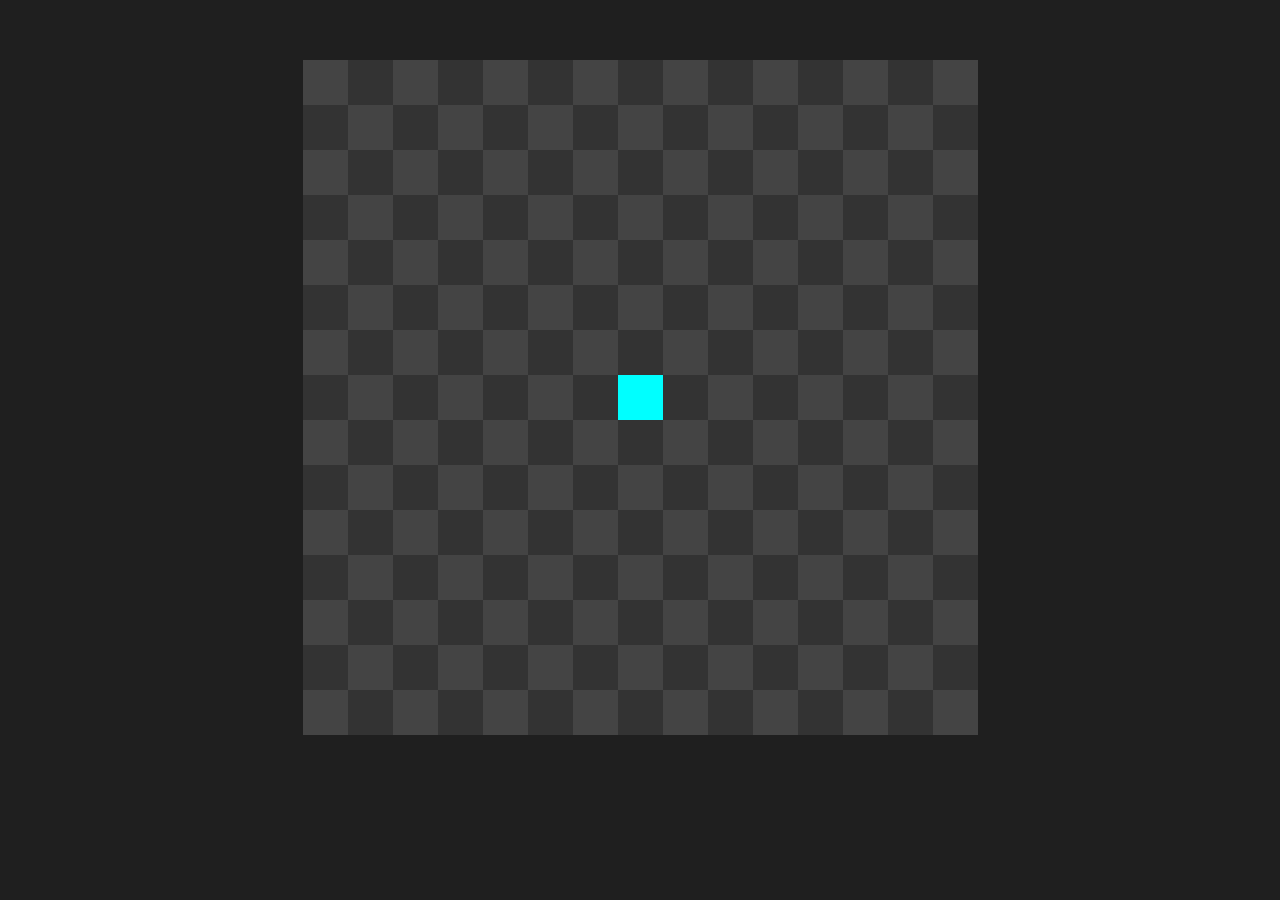
==== index.html @ 3d47ae98 "made better" ====
<!DOCTYPE html>
<html lang="en">
<head>
    <meta charset="UTF-8">
    <meta name="viewport" content="width=device-width, initial-scale=1.0">
    <title>snake</title>
    <link rel="stylesheet" href="styles/style.css">
    <link rel="stylesheet" href="styles/mediaqueries.css">
    <script src="snake_game.js" type="module"></script>
</head>
<body>
    <div class="world">
        <div class="grid"></div>
        <div id="game-board"></div>
    </div>
    <div class="controls">
        <div class="movement">
            <button class="button button-up"><img src="assets/up-arrow.png"></button>
            <button class="button button-left"><img src="assets/left-arrow.png"></button>
            <button class="button button-down"><img src="assets/down-arrow.png"></button>
            <button class="button button-right"><img src="assets/right-arrow.png"></button>
        </div>
    </div>
</body>
</html>
---- styles/style.css ----
:root {
    /* grid variables */
    --rows: 11;
    --columns: 11;
    --minimum-tile-size: 5px;
    --tile-size: min(5vw, 5vh);
    --maximum-tile-size: 20px;
    --odd-color: #333333;
    --even-color: #444444;

    /* d pad variables */
    --button-size: 10vw;
    --button-color: #888888;
    --button-pressed-color: #a7a7a7;

    /* calculated variables */
    --min-height: calc(var(--tile-size) * var(--rows));
    --min-width: calc(var(--tile-size) * var(--columns));
}

* {
    margin: 0;
    background-color: #1F1F1F;
    user-select: none;
}

.world {

    /* responsive world size */
    min-height: var(--min-height);
    min-width: var(--min-width);

    justify-content: center;
    display: flex;
    margin-top: 50px;
    padding: 10px;
}


.grid {
    position: absolute;
    width: fit-content;
    display: grid;
    grid-template-columns: repeat(var(--columns), 1fr);
    grid-template-rows: repeat(var(--rows), 1fr);
}

.grid div {
    height: var(--tile-size);
    width: var(--tile-size);
}

/* controls */

.controls {

    /* responsive world size */
    min-width: var(--min-width);

    /* center */
    display: flex;
    justify-content: center;

    margin-top: 10vh;
}

.movement {
    max-width: 400px;
    padding: 10px;
    gap: 5px;
    display: grid;
    grid-template-columns: 1fr 1fr 1fr;
    grid-template-rows: 1fr 1fr;
}

.button {
    min-height: var(--button-size);
    min-width: var(--button-size);

    border: none;

    border-radius: 0.5rem;

    background-color: var(--button-pressed-color);
}

.button img {
    background-color: transparent;
    height: 4rem;
}

button:not(:active) {
    background-color: var(--button-color);
    transition: background-color 0.15s ease;
}

.button-up {
    grid-column: 2;
}

.button-left {
    grid-column: 1;
}

.button-down {
    grid-column: 2;
}

.button-right {
    grid-column: 3;
}

.hide {
    display: none;
}


#game-board {
    position: absolute;
    display: grid;
    width: calc(var(--tile-size) * var(--columns));
    background-color: transparent;
    grid-template-columns: repeat(var(--columns), 1fr);
    grid-template-rows: repeat(var(--rows), 1fr);
}


#game-board  div {
    height: var(--tile-size);
    width: var(--tile-size);
}

.snake {
    background-color: aqua;
}

.food {
    background-color: red;
}
---- styles/mediaqueries.css ----
@media (hover: hover) {
    
    .movement {
        display: none;
    }
}
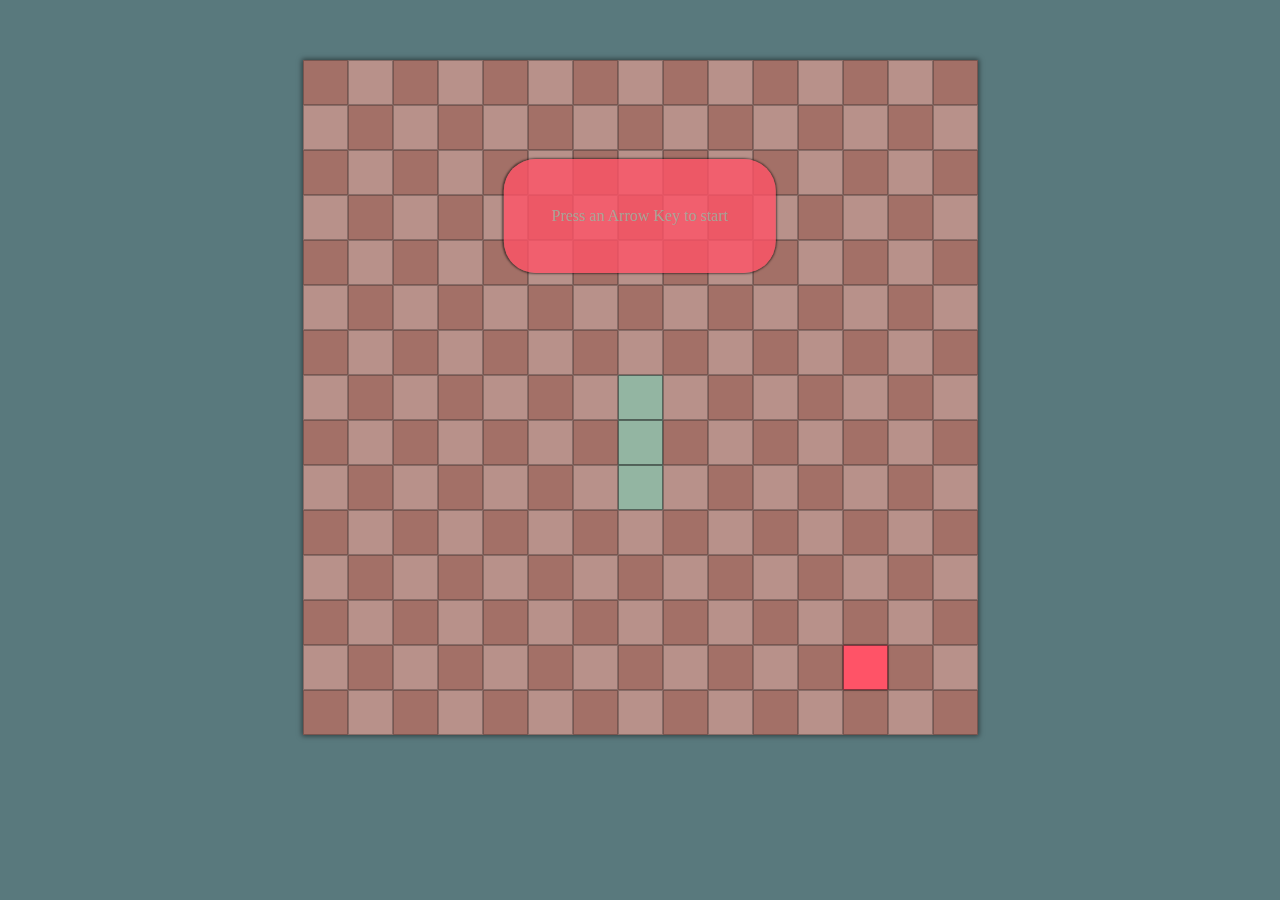
==== commit 54883d04: "started adding text" ====
--- a/index.html
+++ b/index.html
@@ -12,6 +12,7 @@
     <div class="world">
         <div class="grid"></div>
         <div id="game-board"></div>
+        <div class="game-text">Press an Arrow Key to start</div>
     </div>
     <div class="controls">
         <div class="movement">
--- a/styles/style.css
+++ b/styles/style.css
@@ -7,23 +7,70 @@
     --minimum-tile-size: 5px;
     --tile-size: min(5vw, 5vh);
     --maximum-tile-size: 20px;
-    --odd-color: #333333;
-    --even-color: #444444;
 
     /* d pad variables */
     --button-size: 10vw;
-    --button-color: #888888;
-    --button-pressed-color: #a7a7a7;
 
     /* calculated variables */
     --min-height: calc(var(--tile-size) * var(--rows));
     --min-width: calc(var(--tile-size) * var(--columns));
-}
+
+    /* color variables */
+    --color-snake-orange: #F8B392;
+    --color-snake-yellow: #F6F7B0;
+    --color-snake-green: #A0CFA2;
+    --color-snake-blue: #71BEE7;
+    --color-snake-purple: #8380B3;
+
+    /* 333333, 444444 */
+
+    --color-snake: #93B5A2;
+    --color-food: #FF5367;
+    --odd-color: #A37067;
+    --even-color: #B8918A;
+    --color-background: #59797D; 
+    --button-color: #93B5A2;
+    --button-pressed-color: #B8D1C1;
+    --color-game-text-background: rgba(255, 83, 103, 80%);
+    --color-game-text: rgba(147, 181, 162, 80%);
+}
+
+.palletes {
+
+    /* coral */
+    /* snake: #18ACBA */
+    /* odd: #F76566 */
+    /* even: #FFA998 */
+    /* background?: #FFC397 */
+
+    /* next: 
+    --color-snake: #93B5A2;
+    --odd-color: #A37067;
+    --even-color: #B8918A;
+    --color-background: #59797D; */
+
+/* 
+    --color-snake: #93B5A2;
+    --color-food: #FF5367; */
+
+}
+@keyframes fadeOut {
+    from {
+      opacity: 1;
+    }
+    to {
+      opacity: 0;
+    }
+  }
 
 * {
     margin: 0;
-    background-color: #1F1F1F;
+    background-color: var(--color-background);
     user-select: none;
+}
+
+*:focus {
+    outline: none;
 }
 
 .world {
@@ -45,11 +92,29 @@
     display: grid;
     grid-template-columns: repeat(var(--columns), 1fr);
     grid-template-rows: repeat(var(--rows), 1fr);
+    box-shadow: 0px 0px 5px 1px rgba(0, 0, 0, 50%); 
 }
 
 .grid div {
     height: var(--tile-size);
     width: var(--tile-size);
+    box-sizing: border-box;
+    border: rgba(22, 22, 22, 30%) 1px solid;
+}
+
+.game-text {
+    position: absolute;
+    top: 24%;
+    left: 50%;
+    transform: translate(-50%, -50%);
+    z-index: 2; /* Ensure it's above the game board */
+    text-align: center;
+    border-radius: 2rem;
+    padding: 3rem;
+
+    box-shadow: 0px 0px 2px 1px rgba(0, 0, 0, 50%); 
+    color: var(--color-game-text);
+    background-color: var(--color-game-text-background);
 }
 
 /* controls */
@@ -82,6 +147,8 @@
     border: none;
 
     border-radius: 0.5rem;
+    
+    box-shadow: 0px 0px 5px 1px rgba(0, 0, 0, 50%); 
 
     background-color: var(--button-pressed-color);
 }
@@ -110,6 +177,10 @@
 
 .button-right {
     grid-column: 3;
+}
+
+.fade {
+    animation: fadeOut 0.5s ease;
 }
 
 .hide {
@@ -133,9 +204,15 @@
 }
 
 .snake {
-    background-color: aqua;
+    background-color: var(--color-snake);
+    box-shadow: 0px 0px 1px 0px rgba(0, 0, 0, 25%); 
+    box-sizing: border-box;
+    border: rgba(22, 22, 22, 50%) 1px solid;
 }
 
 .food {
-    background-color: red;
+    background-color: var(--color-food);
+    box-shadow: 0px 0px 2px 0px rgba(0, 0, 0, 50%); 
+    box-sizing: border-box;
+    border: rgba(22, 22, 22, 50%) 1px solid;
 }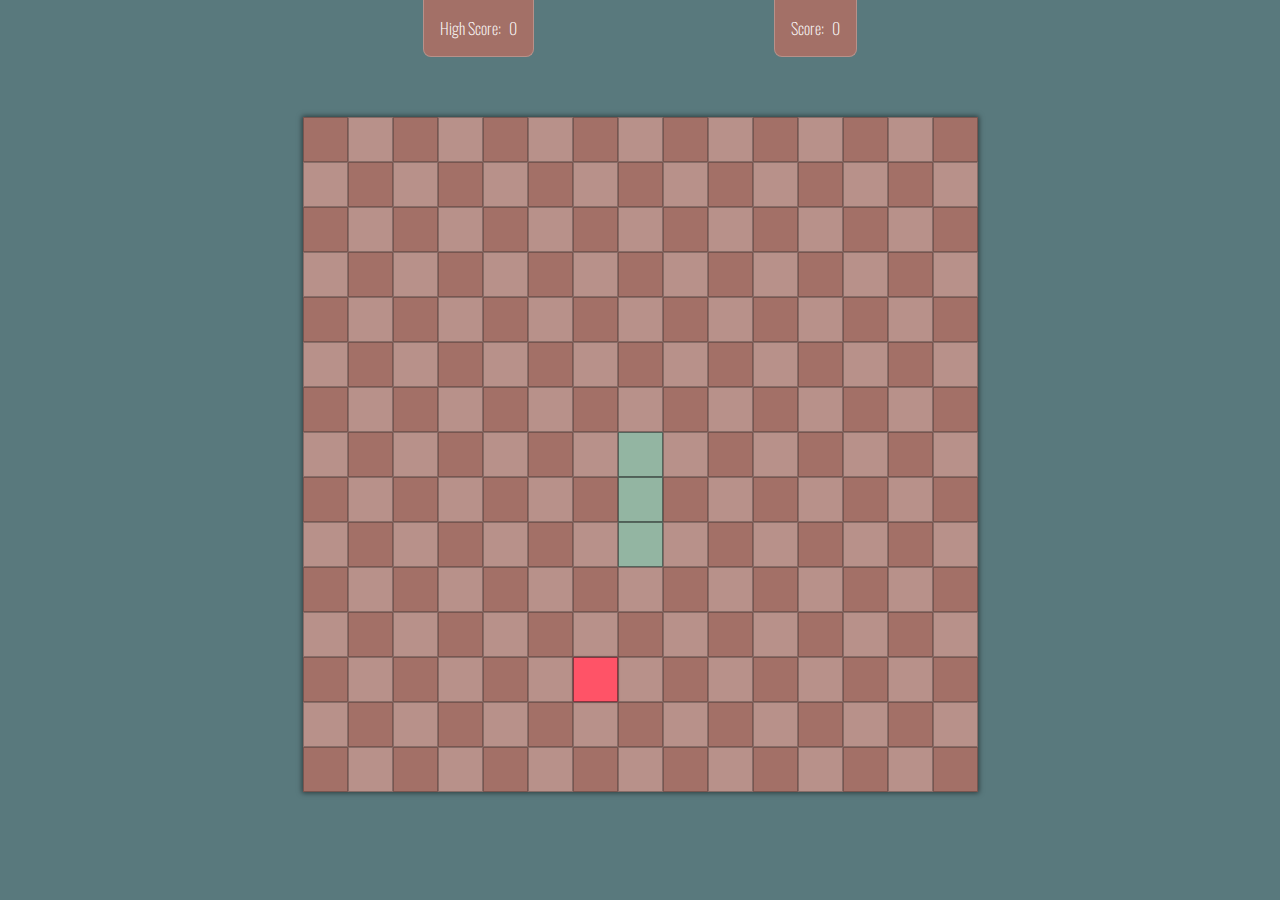
==== commit ea1a4f85: "added score and highscore" ====
--- a/index.html
+++ b/index.html
@@ -6,13 +6,22 @@
     <title>snake</title>
     <link rel="stylesheet" href="styles/style.css">
     <link rel="stylesheet" href="styles/mediaqueries.css">
+    <link rel="preconnect" href="https://fonts.googleapis.com">
+    <link rel="preconnect" href="https://fonts.gstatic.com" crossorigin>
+    <link href="https://fonts.googleapis.com/css2?family=Oswald:wght@200..700&display=swap" rel="stylesheet">
     <script src="snake_game.js" type="module"></script>
 </head>
 <body>
+    <div class="game-info-container">
+        <div class="game-info oswald-font">
+            <div class="high-score score">High Score:<p id="high-score"></p></div>
+            <div class="current-score score">Score:<p id="current-score"></p></div>
+        </div>
+    </div>
     <div class="world">
         <div class="grid"></div>
         <div id="game-board"></div>
-        <div class="game-text">Press an Arrow Key to start</div>
+        <div class="game-text hide">Press an Arrow Key to start</div>
     </div>
     <div class="controls">
         <div class="movement">
--- a/styles/style.css
+++ b/styles/style.css
@@ -23,6 +23,10 @@
     --color-snake-purple: #8380B3;
 
     /* 333333, 444444 */
+    
+    --color-score: white;
+    --color-score-background: #A37067;
+    --color-score-background-border: #B8918A;
 
     --color-snake: #93B5A2;
     --color-food: #FF5367;
@@ -31,8 +35,8 @@
     --color-background: #59797D; 
     --button-color: #93B5A2;
     --button-pressed-color: #B8D1C1;
-    --color-game-text-background: rgba(255, 83, 103, 80%);
-    --color-game-text: rgba(147, 181, 162, 80%);
+    --color-game-text-background: rgba(255, 83, 103, 90%);
+    --color-game-text: rgba(147, 181, 162, 100%);
 }
 
 .palletes {
@@ -215,4 +219,47 @@
     box-shadow: 0px 0px 2px 0px rgba(0, 0, 0, 50%); 
     box-sizing: border-box;
     border: rgba(22, 22, 22, 50%) 1px solid;
+}
+.oswald-font {
+    font-family: "Oswald", sans-serif;
+    font-optical-sizing: auto;
+    font-weight: 24;
+    font-style: normal;
+}
+
+.game-info-container {
+    width: 100%;
+    justify-content: center;
+    display: flex;
+}
+
+.game-info {
+    width: calc(var(--tile-size) * var(--columns));
+    display: flex;
+    position: relative;
+}
+
+.score {
+    display: flex;
+    background-color: var(--color-score-background);
+    color: var(--color-score);
+    padding: 1rem;
+    padding-top: -50rem;
+    border: var(--color-score-background-border) 0.1rem solid;
+    border-top: 0;
+    border-bottom-left-radius: 0.5rem;
+    border-bottom-right-radius: 0.5rem;
+}
+
+.score p {
+    background-color: transparent;
+    padding-left: 0.5rem;
+}
+
+.high-score {
+    margin: 0 auto;
+}
+
+.current-score {
+    margin: 0 auto;
 }